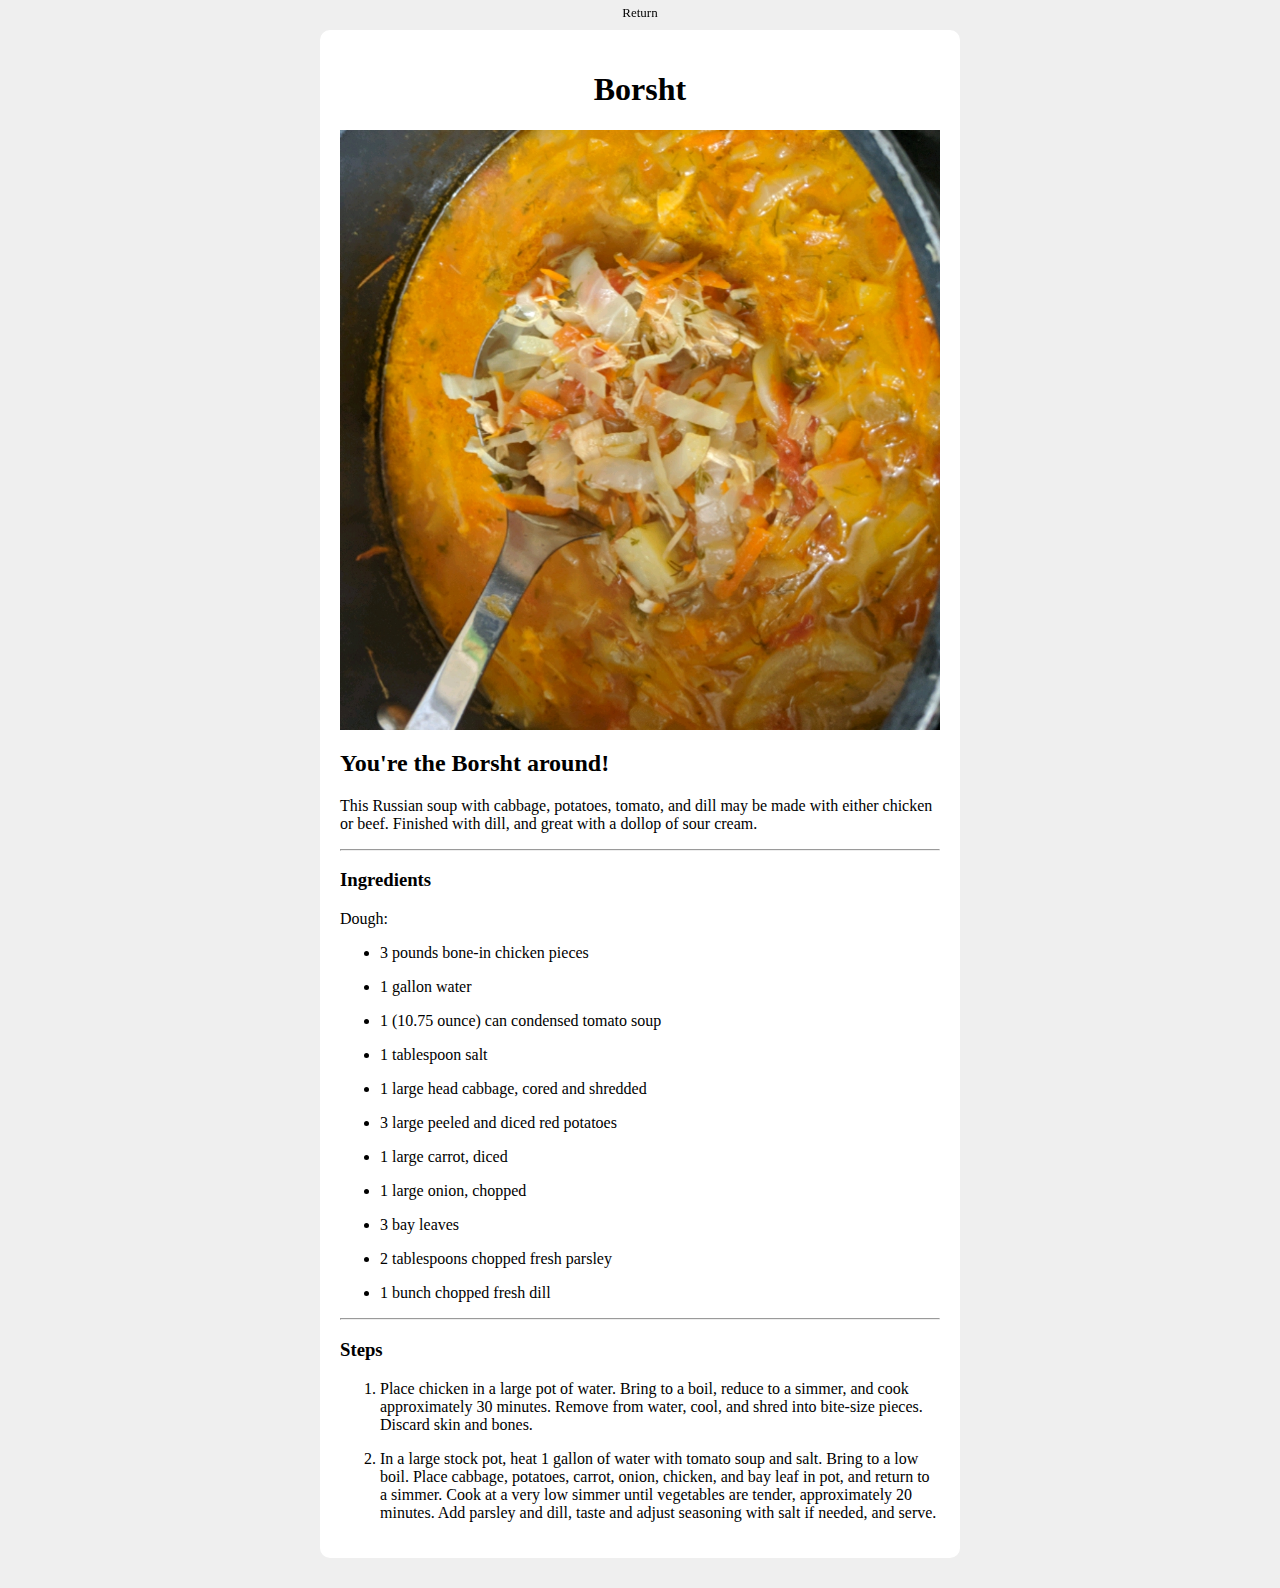
==== recipes/borsht.html @ c35dc9b0 "add borsht.html" ====
<!DOCTYPE html>
<html>

<head>
    <meta charset="utf-8">
    <meta http-equiv="X-UA-Compatible" content="IE=edge">
    <title></title>
    <meta name="description" content="Webpage with Russian dishes">
    <meta name="viewport" content="width=device-width, initial-scale=1">
    <link rel="stylesheet" href="css/style.css">
</head>

<body>
    <div class="return"><a href="../index.html">Return</a>
    </div>
    <div class="content">
        <h1>Borsht</h1>
        <div class="img-container"><img src="img/borsht.jpeg" height="600px" alt="Picture of Pelmeni"></div>
        <h2>You're the Borsht around!</h2>
        <p> This Russian soup with cabbage, potatoes, tomato, and dill may be made with either chicken or beef. Finished with dill, and great with a dollop of sour cream.
        </p>
        <hr>
        <h3>Ingredients</h3>
        Dough:
        <ul>
            <li>3 pounds bone-in chicken pieces </li>
            <li>1 gallon water </li>
            <li>1 (10.75 ounce) can condensed tomato soup </li>
            <li>1 tablespoon salt </li>
            <li>1 large head cabbage, cored and shredded </li>
            <li>3 large peeled and diced red potatoes </li>
            <li>1 large carrot, diced </li>
            <li>1 large onion, chopped </li>
            <li>3 bay leaves </li>
            <li>2 tablespoons chopped fresh parsley </li>
            <li>1 bunch chopped fresh dill </li>
        </ul>
        <hr>
        <h3>Steps</h3>
        <ol>
            <li>Place chicken in a large pot of water. Bring to a boil, reduce to a simmer, and cook approximately 30 minutes. Remove from water, cool, and shred into bite-size pieces. Discard skin and bones.
            </li>

            <li>In a large stock pot, heat 1 gallon of water with tomato soup and salt. Bring to a low boil. Place cabbage, potatoes, carrot, onion, chicken, and bay leaf in pot, and return to a simmer. Cook at a very low simmer until vegetables are tender,
                approximately 20 minutes. Add parsley and dill, taste and adjust seasoning with salt if needed, and serve.
            </li>



        </ol>
    </div>


    <script src="" async defer></script>
</body>

</html>
---- recipes/css/style.css ----
body {
    margin: 0;
    padding: 0;
    display: flex;
    justify-content: center;
    align-items: flex-start;
    background-color: #efefef;
}

.return {
    background-color: rgba(240, 240, 240, 0.5);
    padding: 5px;
    position: fixed;
    width: 100%;
    display: flex;
    justify-content: center;
}

h1 {
    text-align: center;
}

li {
    margin-bottom: 1em;
}

.return a {
    color: #000;
    text-decoration: none;
    font-size: small;
}

.content {
    max-width: 600px;
    padding: 20px;
    background-color: white;
    border-radius: 10px;
    margin: 30px 0 30px 0;
}

.img-container {
    display: flex;
    justify-content: center;
    align-items: center;
    overflow: hidden;
}

.img-container img {
    flex-shrink: 0;
    min-width: 100%;
    min-height: 100%;
}

hr {
    color: rgba(240, 240, 240, 1);
}
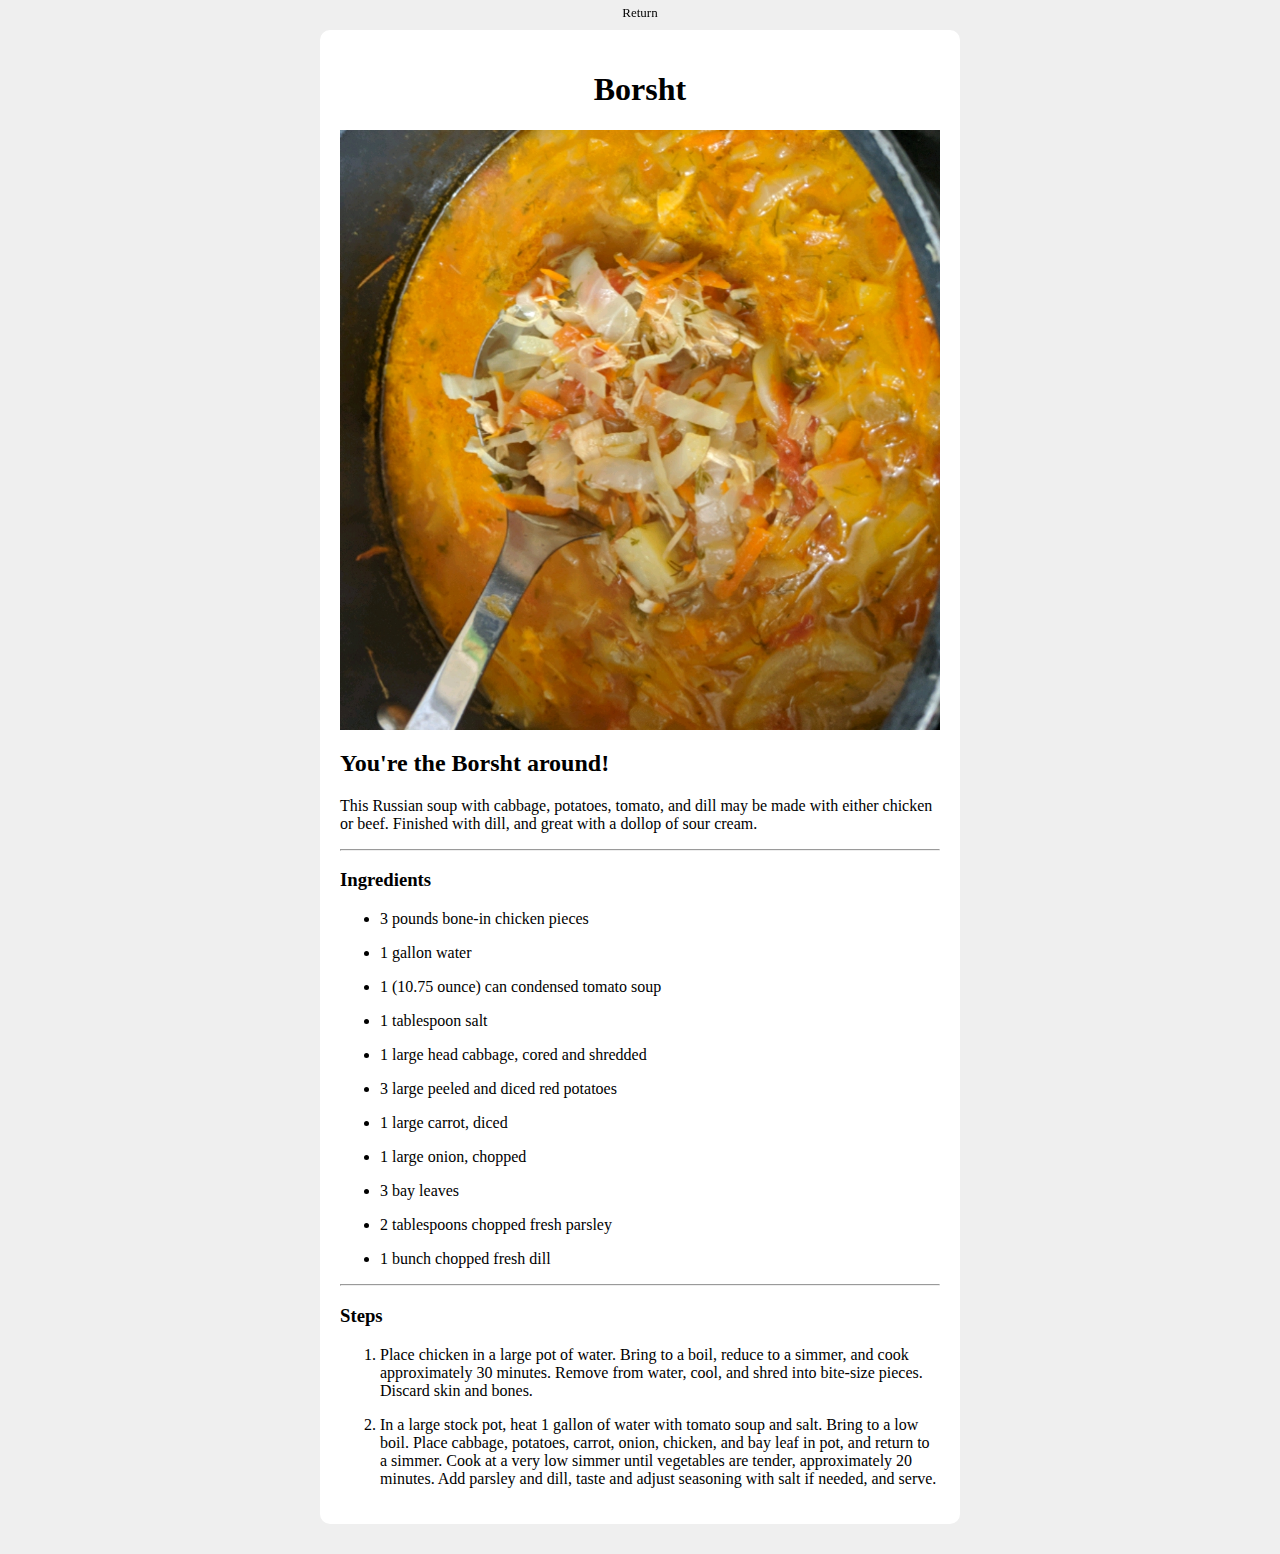
==== commit b9694072: "add olivier.html" ====
--- a/recipes/borsht.html
+++ b/recipes/borsht.html
@@ -21,7 +21,6 @@
         </p>
         <hr>
         <h3>Ingredients</h3>
-        Dough:
         <ul>
             <li>3 pounds bone-in chicken pieces </li>
             <li>1 gallon water </li>
